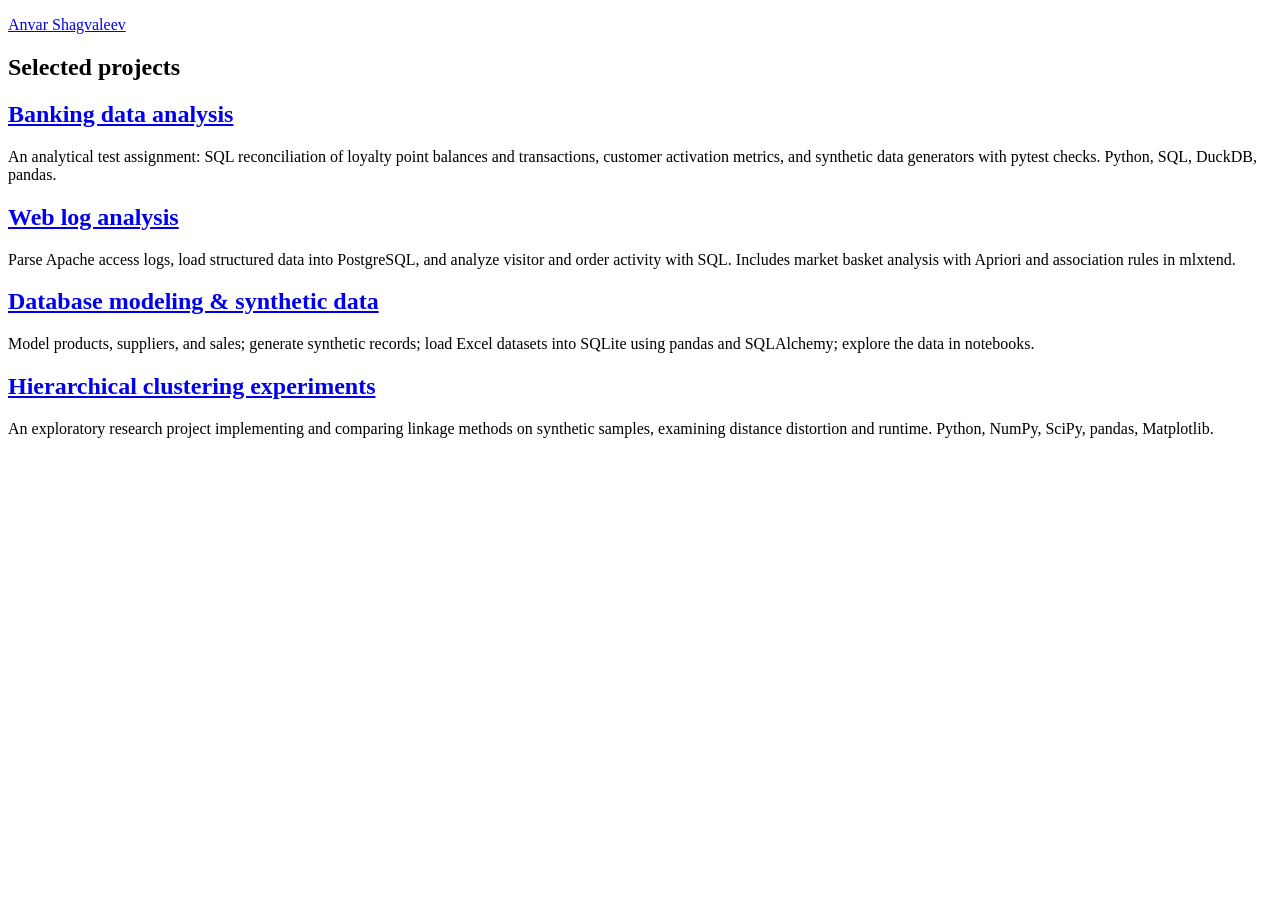
==== docs/projects.html @ 446c1bd1 "Add minimalist portfolio and verified project catalogue" ====
<!doctype html>
<html lang="en">
<head>
  <meta charset="utf-8">
  <meta name="viewport" content="width=device-width, initial-scale=1">
  <meta name="description" content="Selected public data engineering, analytics, and exploratory ML projects by Anvar Shagvaleev.">
  <title>Projects — Anvar Shagvaleev</title>
  <link rel="stylesheet" href="./style.css">
</head>
<body>
  <main><article>
    <p><a href="./index.html">Anvar Shagvaleev</a></p>
    <h1>Selected projects</h1>
    <h2><a href="https://github.com/ashagvaly/data-analysis-test-bank">Banking data analysis</a></h2>
    <p>An analytical test assignment: SQL reconciliation of loyalty point balances and transactions, customer activation metrics, and synthetic data generators with pytest checks. Python, SQL, DuckDB, pandas.</p>
    <h2><a href="https://github.com/ashagvaly/AnalysisOfWebLogs">Web log analysis</a></h2>
    <p>Parse Apache access logs, load structured data into PostgreSQL, and analyze visitor and order activity with SQL. Includes market basket analysis with Apriori and association rules in mlxtend.</p>
    <h2><a href="https://github.com/ashagvaly/SchemasCreatingNDataGenerating">Database modeling &amp; synthetic data</a></h2>
    <p>Model products, suppliers, and sales; generate synthetic records; load Excel datasets into SQLite using pandas and SQLAlchemy; explore the data in notebooks.</p>
    <h2><a href="https://github.com/ashagvaly/SearchForNewMethods">Hierarchical clustering experiments</a></h2>
    <p>An exploratory research project implementing and comparing linkage methods on synthetic samples, examining distance distortion and runtime. Python, NumPy, SciPy, pandas, Matplotlib.</p>
  </article></main>
</body>
</html>
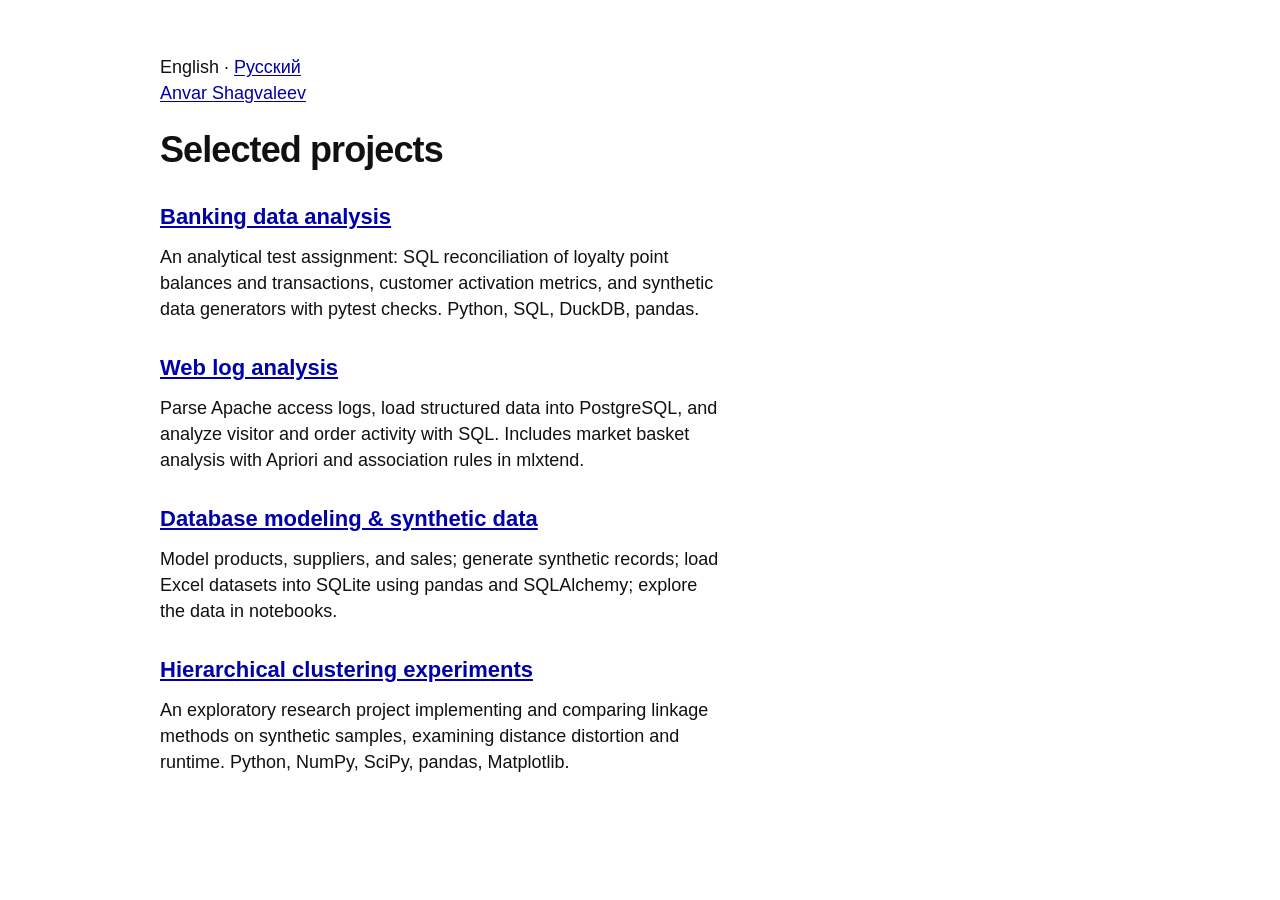
==== commit f687325b: "Link English and Russian versions while preserving minimalist layout" ====
--- a/docs/projects.html
+++ b/docs/projects.html
@@ -9,6 +9,7 @@
 </head>
 <body>
   <main><article>
+    <nav class="language" aria-label="Language"><span lang="en" aria-current="page">English</span> · <a href="./ru/projects.html" lang="ru" hreflang="ru">Русский</a></nav>
     <p><a href="./index.html">Anvar Shagvaleev</a></p>
     <h1>Selected projects</h1>
     <h2><a href="https://github.com/ashagvaly/data-analysis-test-bank">Banking data analysis</a></h2>
--- a/docs/style.css
+++ b/docs/style.css
@@ -0,0 +1,11 @@
+* { box-sizing: border-box; }
+body { margin: 0; background: #fff; color: #111; font-family: Arial, Helvetica, sans-serif; font-size: 18px; line-height: 1.45; }
+main { width: min(960px, calc(100% - 48px)); margin: 54px auto; }
+article { max-width: 560px; }
+h1 { font-size: 36px; line-height: 1.2; margin: 0 0 28px; letter-spacing: -.025em; }
+h2 { font-size: 22px; line-height: 1.3; margin: 32px 0 12px; }
+p { margin: 0 0 22px; }
+a { color: #0000a8; text-underline-offset: 2px; }
+a:hover { text-decoration-thickness: 2px; }
+a:focus-visible { outline: 2px solid #0000a8; outline-offset: 4px; }
+@media (max-width: 600px) { main { margin-block: 32px; } h1 { font-size: 32px; } body { font-size: 17px; } }
